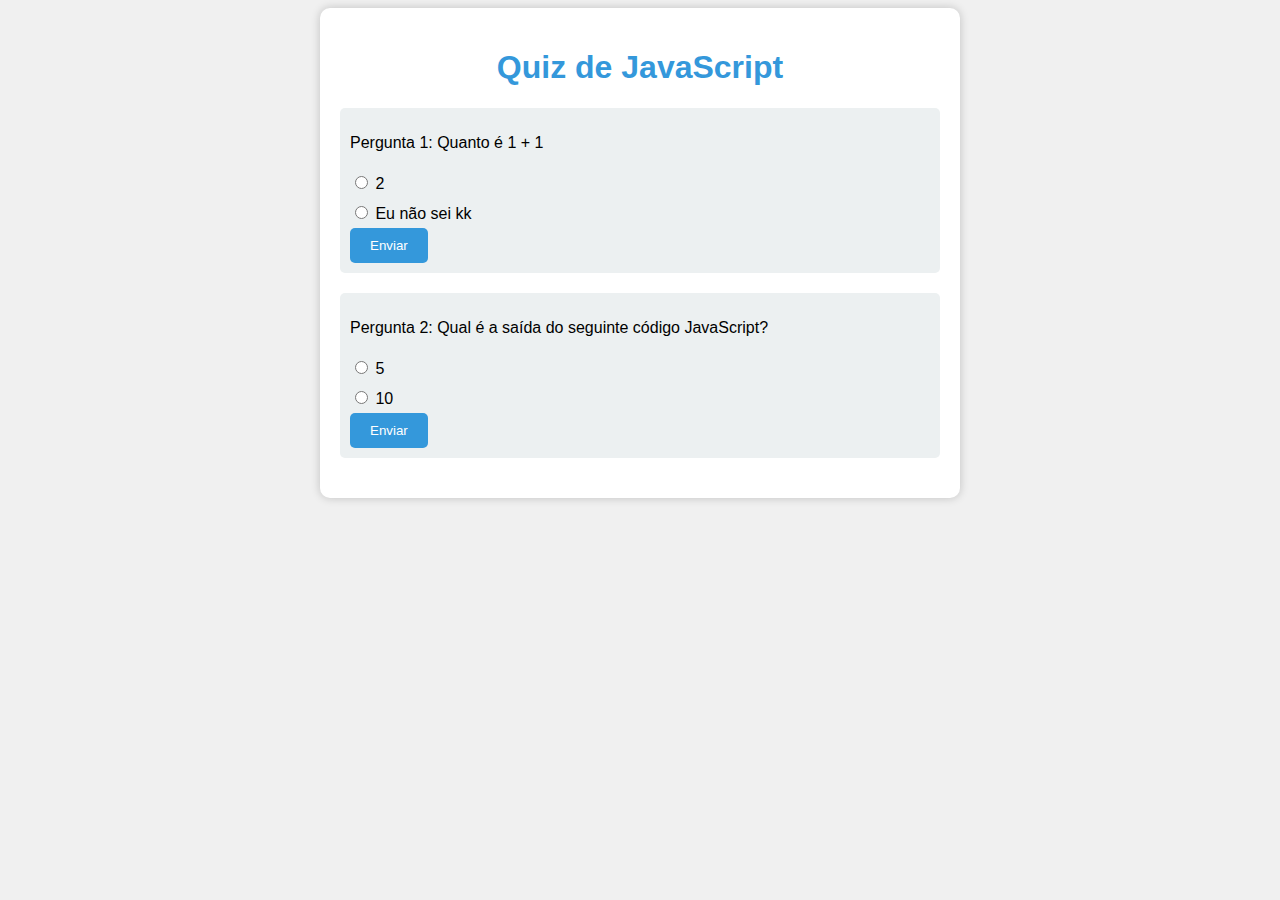
==== 3º Bimestre/Quiz/index.html @ a5cf1d33 "Add files via upload" ====
<!DOCTYPE html>
<html>
<head>
    <title>Quiz de JavaScript</title>
    <style>
        body {
            background-color: #f0f0f0;
            font-family: Arial, sans-serif;
        }

        .container {
            max-width: 600px;
            margin: 0 auto;
            padding: 20px;
            background-color: #ffffff;
            border-radius: 10px;
            box-shadow: 0 0 10px rgba(0, 0, 0, 0.2);
        }

        h1 {
            color: #3498db;
            text-align: center;
        }

        .question {
            margin-bottom: 20px;
            padding: 10px;
            background-color: #ecf0f1;
            border-radius: 5px;
        }

        .options {
            display: flex;
            flex-direction: column;
        }

        .option {
            margin: 5px 0;
        }

        .submit-button {
            background-color: #3498db;
            color: #ffffff;
            padding: 10px 20px;
            border: none;
            border-radius: 5px;
            cursor: pointer;
        }

        .tag {
            display: none;
            margin-top: 10px;
            padding: 5px;
            border-radius: 5px;
            font-weight: bold;
        }

        .correct {
            background-color: #2ecc71;
            color: #ffffff;
        }

        .incorrect {
            background-color: #e74c3c;
            color: #ffffff;
        }
    </style>
</head>
<body>
    <div class="container">
        <h1>Quiz de JavaScript</h1>

        <div class="question">
            <p>Pergunta 1: Quanto é 1 + 1</p>
            <div class="options">
                <label class="option"><input type="radio" name="q1" value="2"> 2</label>
                <label class="option"><input type="radio" name="q1" value="NaoSei"> Eu não sei kk</label>
            </div>
            <button class="submit-button" id="1">Enviar</button>
            <span class="tag correct">Correto!</span>
            <span class="tag incorrect">Incorreto.</span>
        </div>

        <!-- Repita o mesmo padrão para as próximas questões -->

        <div class="question">
            <p>Pergunta 2: Qual é a saída do seguinte código JavaScript?</p>
            <div class="options">
                <label class="option"><input type="radio" name="q2" value="5"> 5</label>
                <label class="option"><input type="radio" name="q2" value="10"> 10</label>
            </div>
            <button class="submit-button" id="2">Enviar</button>
            <span class="tag correct">Correto!</span>
            <span class="tag incorrect">Incorreto.</span>
        </div>

        <!-- Repita o mesmo padrão para as próximas questões -->
    </div>
    <script>
        var buttons = document.querySelectorAll("button");
        buttons.forEach(button => {
            button.addEventListener('click', correctFunction)
        })

        buttons.forEach(button => button.disabled = true)
        buttons[0].disabled = false;

        var respostas = [null, "NaoSei", 5];

        function correctFunction(e) {
            questao = e.target.id;            
            console.log("questao " + questao)
            var element = document.querySelector('input[type=radio][name=q' + questao + ']:checked')

            console.log(element.value);
            console.log(respostas[questao]);
            
            if(element.value==respostas[questao]) {
                var correctSpan = document.querySelectorAll(".correct")[questao - 1];
                correctSpan.style.display = "block";
                if(Number(questao) < 2)
                    buttons[questao].disabled = false;
            } else {
                var correctSpan = document.querySelectorAll(".incorrect")[questao - 1];
                correctSpan.style.display = "block";
            }
        }
    </script>
</body>
</html>
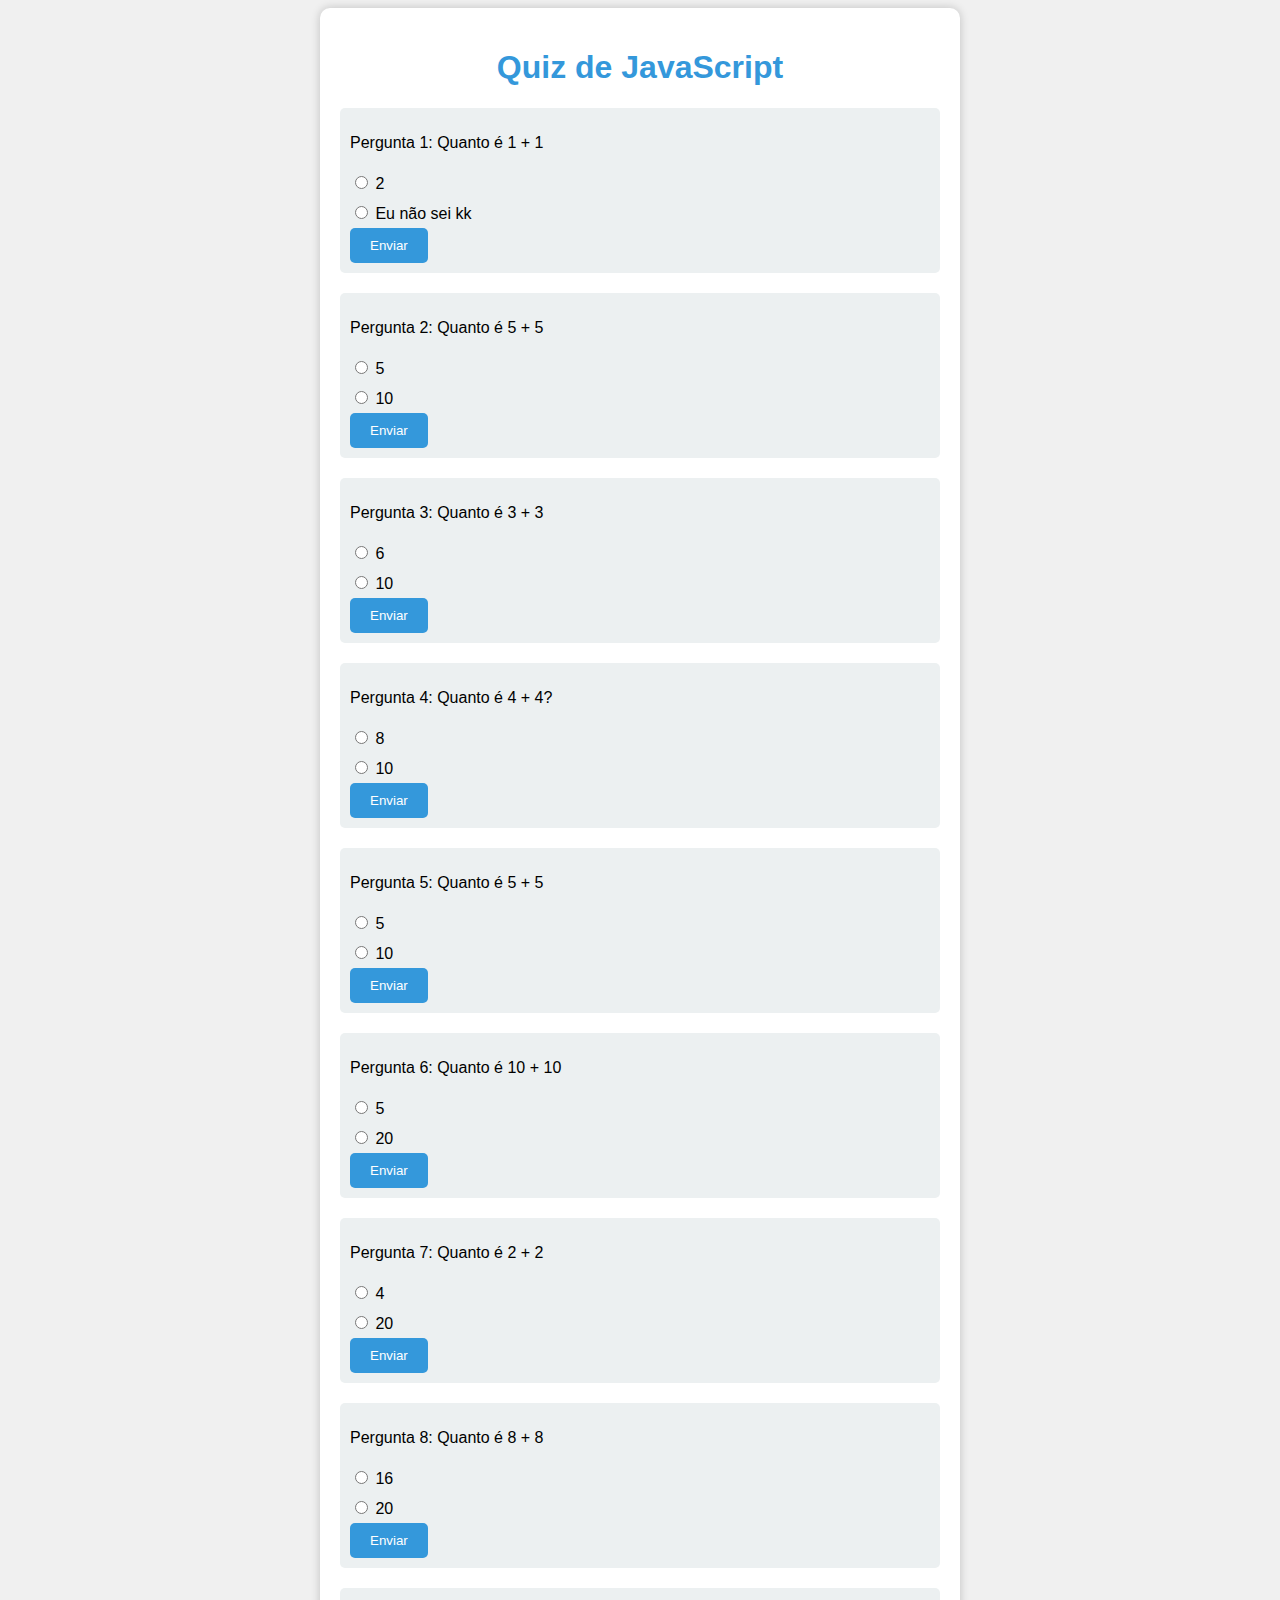
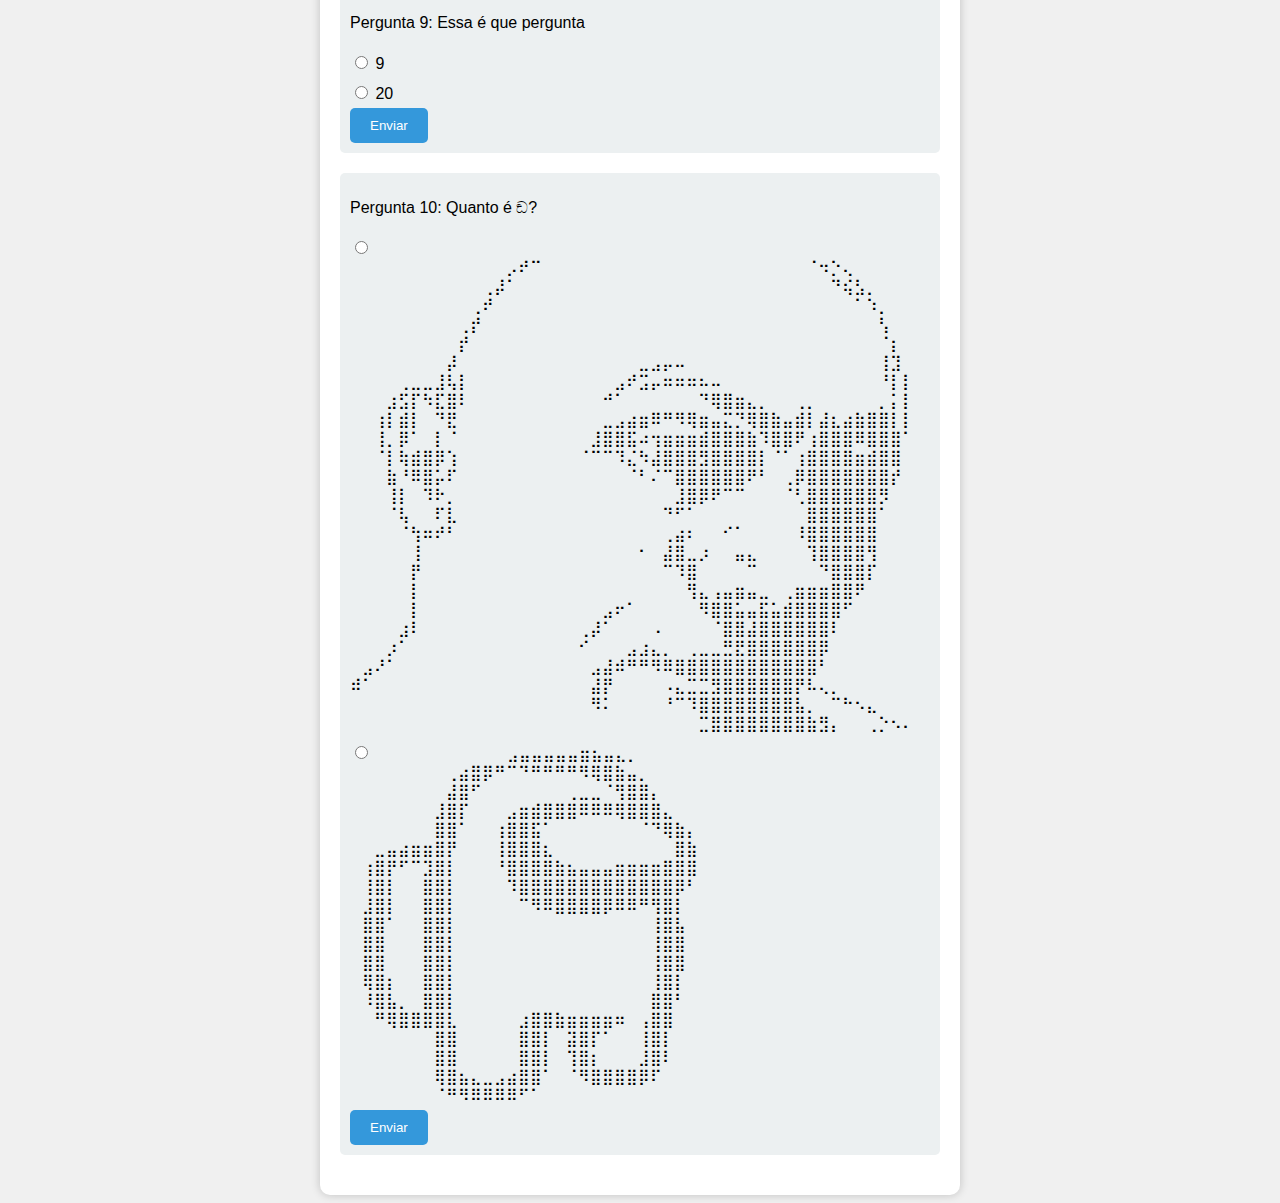
==== commit 8d4d3ad9: "Update index.html" ====
--- a/3º Bimestre/Quiz/index.html
+++ b/3º Bimestre/Quiz/index.html
@@ -84,7 +84,7 @@
         <!-- Repita o mesmo padrão para as próximas questões -->
 
         <div class="question">
-            <p>Pergunta 2: Qual é a saída do seguinte código JavaScript?</p>
+            <p>Pergunta 2: Quanto é 5 + 5</p>
             <div class="options">
                 <label class="option"><input type="radio" name="q2" value="5"> 5</label>
                 <label class="option"><input type="radio" name="q2" value="10"> 10</label>
@@ -95,6 +95,137 @@
         </div>
 
         <!-- Repita o mesmo padrão para as próximas questões -->
+
+        <div class="question">
+            <p>Pergunta 3: Quanto é 3 + 3</p>
+            <div class="options">
+                <label class="option"><input type="radio" name="q3" value="6"> 6</label>
+                <label class="option"><input type="radio" name="q3" value="10"> 10</label>
+            </div>
+            <button class="submit-button" id="3">Enviar</button>
+            <span class="tag correct">Correto!</span>
+            <span class="tag incorrect">Incorreto.</span>
+        </div>
+
+        <div class="question">
+            <p>Pergunta 4: Quanto é 4 + 4?</p>
+            <div class="options">
+                <label class="option"><input type="radio" name="q4" value="8"> 8</label>
+                <label class="option"><input type="radio" name="q4" value="10"> 10</label>
+            </div>
+            <button class="submit-button" id="4">Enviar</button>
+            <span class="tag correct">Correto!</span>
+            <span class="tag incorrect">Incorreto.</span>
+        </div>
+
+        <div class="question">
+            <p>Pergunta 5: Quanto é 5 + 5</p>
+            <div class="options">
+                <label class="option"><input type="radio" name="q5" value="5"> 5</label>
+                <label class="option"><input type="radio" name="q5" value="10"> 10</label>
+            </div>
+            <button class="submit-button" id="5">Enviar</button>
+            <span class="tag correct">Correto!</span>
+            <span class="tag incorrect">Incorreto.</span>
+        </div>
+
+        <div class="question">
+            <p>Pergunta 6: Quanto é 10 + 10</p>
+            <div class="options">
+                <label class="option"><input type="radio" name="q6" value="5"> 5</label>
+                <label class="option"><input type="radio" name="q6" value="20"> 20</label>
+            </div>
+            <button class="submit-button" id="6">Enviar</button>
+            <span class="tag correct">Correto!</span>
+            <span class="tag incorrect">Incorreto.</span>
+        </div>
+
+        <div class="question">
+            <p>Pergunta 7: Quanto é 2 + 2</p>
+            <div class="options">
+                <label class="option"><input type="radio" name="q7" value="4"> 4</label>
+                <label class="option"><input type="radio" name="q7" value="20"> 20</label>
+            </div>
+            <button class="submit-button" id="7">Enviar</button>
+            <span class="tag correct">Correto!</span>
+            <span class="tag incorrect">Incorreto.</span>
+        </div>
+
+        <div class="question">
+            <p>Pergunta 8: Quanto é 8 + 8</p>
+            <div class="options">
+                <label class="option"><input type="radio" name="q8" value="16"> 16</label>
+                <label class="option"><input type="radio" name="q8" value="20"> 20</label>
+            </div>
+            <button class="submit-button" id="8">Enviar</button>
+            <span class="tag correct">Correto!</span>
+            <span class="tag incorrect">Incorreto.</span>
+        </div>
+
+        <div class="question">
+            <p>Pergunta 9: Essa é que pergunta</p>
+            <div class="options">
+                <label class="option"><input type="radio" name="q9" value="9"> 9</label>
+                <label class="option"><input type="radio" name="q6" value="20"> 20</label>
+            </div>
+            <button class="submit-button" id="9">Enviar</button>
+            <span class="tag correct">Correto!</span>
+            <span class="tag incorrect">Incorreto.</span>
+        </div>
+
+        <div class="question">
+            <p>Pergunta 10: Quanto é ඞ?</p>
+            <div class="options">
+                <label class="option"><input type="radio" name="q10" value="5"> ⠀⠀⠀⠀⠀⠀⠀⠀⠀⠀⠀⠀⠀⡠⠞⠉⠀⠀⠀⠀⠀⠀⠀⠀⠀⠀⠀⠀⠀⠀⠀⠀⠀⠀⠀⠀⠀⠀⠈⠲⡑⢄⠀⠀⠀⠀⠀
+                    ⠀⠀⠀⠀⠀⠀⠀⠀⠀⠀⠀⢀⡼⠁⠀⠀⠀⠀⠀⠀⠀⠀⠀⠀⠀⠀⠀⠀⠀⠀⠀⠀⠀⠀⠀⠀⠀⠀⠀⠀⠙⢮⣣⡀⠀⠀⠀
+                    ⠀⠀⠀⠀⠀⠀⠀⠀⠀⠀⢀⠞⠀⠀⠀⠀⠀⠀⠀⠀⠀⠀⠀⠀⠀⠀⠀⠀⠀⠀⠀⠀⠀⠀⠀⠀⠀⠀⠀⠀⠀⠀⠁⠱⡀⠀⠀
+                    ⠀⠀⠀⠀⠀⠀⠀⠀⠀⢀⡞⠀⠀⠀⠀⠀⠀⠀⠀⠀⠀⠀⠀⠀⠀⠀⠀⠀⠀⠀⠀⠀⠀⠀⠀⠀⠀⠀⠀⠀⠀⠀⠀⠀⢣⠀⠀
+                    ⠀⠀⠀⠀⠀⠀⠀⠀⠀⡞⠀⠀⠀⠀⠀⠀⠀⠀⠀⠀⠀⠀⠀⠀⠀⠀⠀⠀⠀⠀⠀⠀⠀⠀⠀⠀⠀⠀⠀⠀⠀⠀⠀⠀⠈⡆⠀
+                    ⠀⠀⠀⠀⠀⠀⠀⠀⡼⠀⠀⠀⠀⠀⠀⠀⠀⠀⠀⠀⠀⠀⠀⠀⣀⣠⡤⠤⠀⠀⠀⠀⠀⠀⠀⠀⠀⠀⠀⠀⠀⠀⠀⠀⢸⣹⠀
+                    ⠀⠀⠀⠀⢀⣀⣀⣸⢧⡇⠀⠀⠀⠀⠀⠀⠀⠀⠀⠀⠀⠀⣠⠞⣩⡤⠶⠶⠶⠦⠤⠀⠀⠀⠀⠀⠀⠀⠀⠀⠀⠀⠀⠀⠘⡇⡇
+                    ⠀⠀⠀⣰⣫⡏⠳⣏⣿⠇⠀⠀⠀⠀⠀⠀⠀⠀⠀⠀⠀⠚⠁⠀⠀⠀⠀⠀⠀⠙⢿⣿⣶⣄⡀⠀⠀⢀⡀⠀⠀⠀⠀⠀⡀⡅⡇
+                    ⠀⠀⢰⡇⣾⡇⠀⠙⣟⠀⠀⠀⠀⠀⠀⠀⠀⠀⠀⠀⠀⣀⣠⣴⣶⠿⠛⠻⢿⣶⣤⣍⡙⢿⣿⣷⣤⣾⡇⣼⣆⣴⣷⣿⣿⡇⡇
+                    ⠀⠀⢸⡀⡿⠁⠀⡇⠈⠀⠀⠀⠀⠀⠀⠀⠀⠀⠀⠀⣸⣿⣿⣯⠴⢲⣶⣶⣶⣾⣿⣿⣿⣷⠹⣿⣿⠟⢰⣿⣿⣿⠿⣿⣿⣿⠁
+                    ⠀⠀⠈⡇⢷⣾⣿⡿⢱⠀⠀⠀⠀⠀⠀⠀⠀⠀⠀⠈⠉⠉⠹⣌⠳⣼⣿⣿⣿⣻⣿⣿⣿⣿⡇⠈⠁⢰⣿⣿⣿⣿⣶⣾⣿⣿⠀
+                    ⠀⠀⠀⣷⠘⠿⣿⡥⠏⠀⠀⠀⠀⠀⠀⠀⠀⠀⠀⠀⠀⠀⠀⠈⠃⠌⠉⣿⣿⣿⣿⣿⣿⠟⠃⠀⢀⡿⣿⣿⣿⣿⣿⣿⣿⡞⠀
+                    ⠀⠀⠀⢸⡇⠀⠹⠗⡀⠀⠀⠀⠀⠀⠀⠀⠀⠀⠀⠀⠀⠀⠀⠀⠀⠀⠀⣸⣿⡿⠟⠉⠉⠀⠀⠀⠈⢃⣿⣿⣿⣿⣿⣿⡻⠀⠀
+                    ⠀⠀⠀⠈⢧⠀⠀⠏⣇⠀⠀⠀⠀⠀⠀⠀⠀⠀⠀⠀⠀⠀⠀⠀⠀⠀⠙⠋⠁⠀⠀⠀⠀⠀⠀⠀⠀⠀⣿⣿⣿⣿⣿⣿⠁⠀⠀
+                    ⠀⠀⠀⠀⠈⢳⠶⠞⠃⠀⠀⠀⠀⠀⠀⠀⠀⠀⠀⠀⠀⠀⠀⠀⠀⠀⢀⣴⠆⠀⠀⠊⠁⠀⠀⠀⠀⠸⣿⣿⣿⣿⣿⣿⠀⠀⠀
+                    ⠀⠀⠀⠀⠀⢸⠀⠀⠀⠀⠀⠀⠀⠀⠀⠀⠀⠀⠀⠀⠀⠀⠀⠀⠂⠀⣼⣿⣀⡰⠀⠀⣤⣄⠀⠀⠀⠀⢹⣿⣿⣿⣿⢻⠀⠀⠀
+                    ⠀⠀⠀⠀⠀⡟⠀⠀⠀⠀⠀⠀⠀⠀⠀⠀⠀⠀⠀⠀⠀⠀⠀⠀⠀⠀⠉⠹⣿⠀⠀⠀⠀⠉⠀⠀⠀⠀⠀⠙⣿⣿⣿⡏⠀⠀⠀
+                    ⠀⠀⠀⠀⠀⡇⠀⠀⠀⠀⠀⠀⠀⠀⠀⠀⠀⠀⠀⠀⠀⠀⠀⠀⠀⠀⠀⠀⢻⣄⢠⣤⣶⣤⣀⠀⢀⣶⣶⣶⣿⣿⠟⠀⠀⠀⠀
+                    ⠀⠀⠀⠀⠀⡇⠀⠀⠀⠀⠀⠀⠀⠀⠀⠀⠀⠀⠀⠀⠀⣠⠖⠁⠀⠀⠀⠀⠀⠻⣿⣿⣥⣤⣯⣥⣾⣿⣿⣿⣿⠋⠀⠀⠀⠀⠀
+                    ⠀⠀⠀⠀⣰⠇⠀⠀⠀⠀⠀⠀⠀⠀⠀⠀⠀⠀⠀⢀⡼⠁⠀⠀⠀⠠⠀⠀⠀⠀⠈⣿⣿⣼⣿⣿⣿⣿⣿⣿⠇⠀⠀⠀⠀⠀⠀
+                    ⠀⠀⠀⡰⠁⠀⠀⠀⠀⠀⠀⠀⠀⠀⠀⠀⠀⠀⠀⠊⠀⠀⠀⣠⣰⣄⡀⠀⢀⣀⣀⣛⣟⣿⣿⣿⣿⣿⣿⡿⠀⠀⠀⠀⠀⠀⠀
+                    ⠀⣠⠜⠁⠀⠀⠀⠀⠀⠀⠀⠀⠀⠀⠀⠀⠀⠀⠀⠀⣠⣼⠾⠛⠛⠻⠿⣿⣿⣿⣿⣿⣿⣿⣿⣿⣿⣿⣿⠃⠀⠀⠀⠀⠀⠀⠀
+                    ⠾⠁⠀⠀⠀⠀⠀⠀⠀⠀⠀⠀⠀⠀⠀⠀⠀⠀⠀⠀⣼⡟⠀⠀⠀⠀⠠⣄⣉⣉⣻⣿⣿⣿⣿⣿⣿⡟⠧⢄⡀⠀⠀⠀⠀⠀⠀
+                    ⠀⠀⠀⠀⠀⠀⠀⠀⠀⠀⠀⠀⠀⠀⠀⠀⠀⠀⠀⠀⠻⠅⠀⠀⠀⠀⠘⠉⠹⣿⣿⣿⣿⣿⣿⣿⣿⣧⡀⠀⠉⠓⠢⣄⠀⠀⠀
+                    ⠀⠀⠀⠀⠀⠀⠀⠀⠀⠀⠀⠀⠀⠀⠀⠀⠀⠀⠀⠀⠀⠀⠀⠀⠀⠀⠀⠀⠀⣉⣿⣿⣿⣿⣿⣿⣿⣿⣷⣻⡄⠀⠀⢀⡑⠢⠄</label>
+                <label class="option"><input type="radio" name="q10" value="amongus"> ⠀⠀⠀⠀⠀⠀⠀⠀⠀⠀⠀⣠⣤⣤⣤⣤⣤⣶⣦⣤⣄⡀⠀⠀⠀⠀⠀⠀⠀⠀ 
+                    ⠀⠀⠀⠀⠀⠀⠀⠀⢀⣴⣿⡿⠛⠉⠙⠛⠛⠛⠛⠻⢿⣿⣷⣤⡀⠀⠀⠀⠀⠀ 
+                    ⠀⠀⠀⠀⠀⠀⠀⠀⣼⣿⠋⠀⠀⠀⠀⠀⠀⠀⢀⣀⣀⠈⢻⣿⣿⡄⠀⠀⠀⠀ 
+                    ⠀⠀⠀⠀⠀⠀⠀⣸⣿⡏⠀⠀⠀⣠⣶⣾⣿⣿⣿⠿⠿⠿⢿⣿⣿⣿⣄⠀⠀⠀ 
+                    ⠀⠀⠀⠀⠀⠀⠀⣿⣿⠁⠀⠀⢰⣿⣿⣯⠁⠀⠀⠀⠀⠀⠀⠀⠈⠙⢿⣷⡄⠀ 
+                    ⠀⠀⣀⣤⣴⣶⣶⣿⡟⠀⠀⠀⢸⣿⣿⣿⣆⠀⠀⠀⠀⠀⠀⠀⠀⠀⠀⣿⣷⠀ 
+                    ⠀⢰⣿⡟⠋⠉⣹⣿⡇⠀⠀⠀⠘⣿⣿⣿⣿⣷⣦⣤⣤⣤⣶⣶⣶⣶⣿⣿⣿⠀ 
+                    ⠀⢸⣿⡇⠀⠀⣿⣿⡇⠀⠀⠀⠀⠹⣿⣿⣿⣿⣿⣿⣿⣿⣿⣿⣿⣿⣿⡿⠃⠀ 
+                    ⠀⣸⣿⡇⠀⠀⣿⣿⡇⠀⠀⠀⠀⠀⠉⠻⠿⣿⣿⣿⣿⡿⠿⠿⠛⢻⣿⡇⠀⠀ 
+                    ⠀⣿⣿⠁⠀⠀⣿⣿⡇⠀⠀⠀⠀⠀⠀⠀⠀⠀⠀⠀⠀⠀⠀⠀⠀⢸⣿⣧⠀⠀ 
+                    ⠀⣿⣿⠀⠀⠀⣿⣿⡇⠀⠀⠀⠀⠀⠀⠀⠀⠀⠀⠀⠀⠀⠀⠀⠀⢸⣿⣿⠀⠀ 
+                    ⠀⣿⣿⠀⠀⠀⣿⣿⡇⠀⠀⠀⠀⠀⠀⠀⠀⠀⠀⠀⠀⠀⠀⠀⠀⢸⣿⣿⠀⠀ 
+                    ⠀⢿⣿⡆⠀⠀⣿⣿⡇⠀⠀⠀⠀⠀⠀⠀⠀⠀⠀⠀⠀⠀⠀⠀⠀⢸⣿⡇⠀⠀ 
+                    ⠀⠸⣿⣧⡀⠀⣿⣿⡇⠀⠀⠀⠀⠀⠀⠀⠀⠀⠀⠀⠀⠀⠀⠀⠀⣿⣿⠃⠀⠀ 
+                    ⠀⠀⠛⢿⣿⣿⣿⣿⣇⠀⠀⠀⠀⠀⣰⣿⣿⣷⣶⣶⣶⣶⠶⠀⢠⣿⣿⠀⠀⠀ 
+                    ⠀⠀⠀⠀⠀⠀⠀⣿⣿⠀⠀⠀⠀⠀⣿⣿⡇⠀⣽⣿⡏⠁⠀⠀⢸⣿⡇⠀⠀⠀ 
+                    ⠀⠀⠀⠀⠀⠀⠀⣿⣿⠀⠀⠀⠀⠀⣿⣿⡇⠀⢹⣿⡆⠀⠀⠀⣸⣿⠇⠀⠀⠀ 
+                    ⠀⠀⠀⠀⠀⠀⠀⢿⣿⣦⣄⣀⣠⣴⣿⣿⠁⠀⠈⠻⣿⣿⣿⣿⡿⠏⠀⠀⠀⠀ 
+                    ⠀⠀⠀⠀⠀⠀⠀⠈⠛⠻⠿⠿⠿⠿⠋⠁⠀⠀⠀⠀⠀⠀⠀⠀⠀⠀⠀⠀⠀⠀</label>
+            </div>
+            <button class="submit-button" id="10">Enviar</button>
+            <span class="tag correct">Correto!</span>
+            <span class="tag incorrect">Incorreto.</span>
+        </div>
+
     </div>
     <script>
         var buttons = document.querySelectorAll("button");
@@ -105,7 +236,7 @@
         buttons.forEach(button => button.disabled = true)
         buttons[0].disabled = false;
 
-        var respostas = [null, "NaoSei", 5];
+        var respostas = [null, "NaoSei", 5, 6, 8, 10, 20, 4, 16, 9, "amongus"];
 
         function correctFunction(e) {
             questao = e.target.id;            
@@ -117,12 +248,16 @@
             
             if(element.value==respostas[questao]) {
                 var correctSpan = document.querySelectorAll(".correct")[questao - 1];
+                var incorrectSpan = document.querySelectorAll(".incorrect")[questao - 1];                
                 correctSpan.style.display = "block";
-                if(Number(questao) < 2)
+                incorrectSpan.style.display = "none";
+                if(Number(questao) < 10)
                     buttons[questao].disabled = false;
             } else {
-                var correctSpan = document.querySelectorAll(".incorrect")[questao - 1];
-                correctSpan.style.display = "block";
+                var correctSpan = document.querySelectorAll(".correct")[questao - 1];
+                var incorrectSpan = document.querySelectorAll(".incorrect")[questao - 1];                
+                correctSpan.style.display = "none";
+                incorrectSpan.style.display = "block";
             }
         }
     </script>
